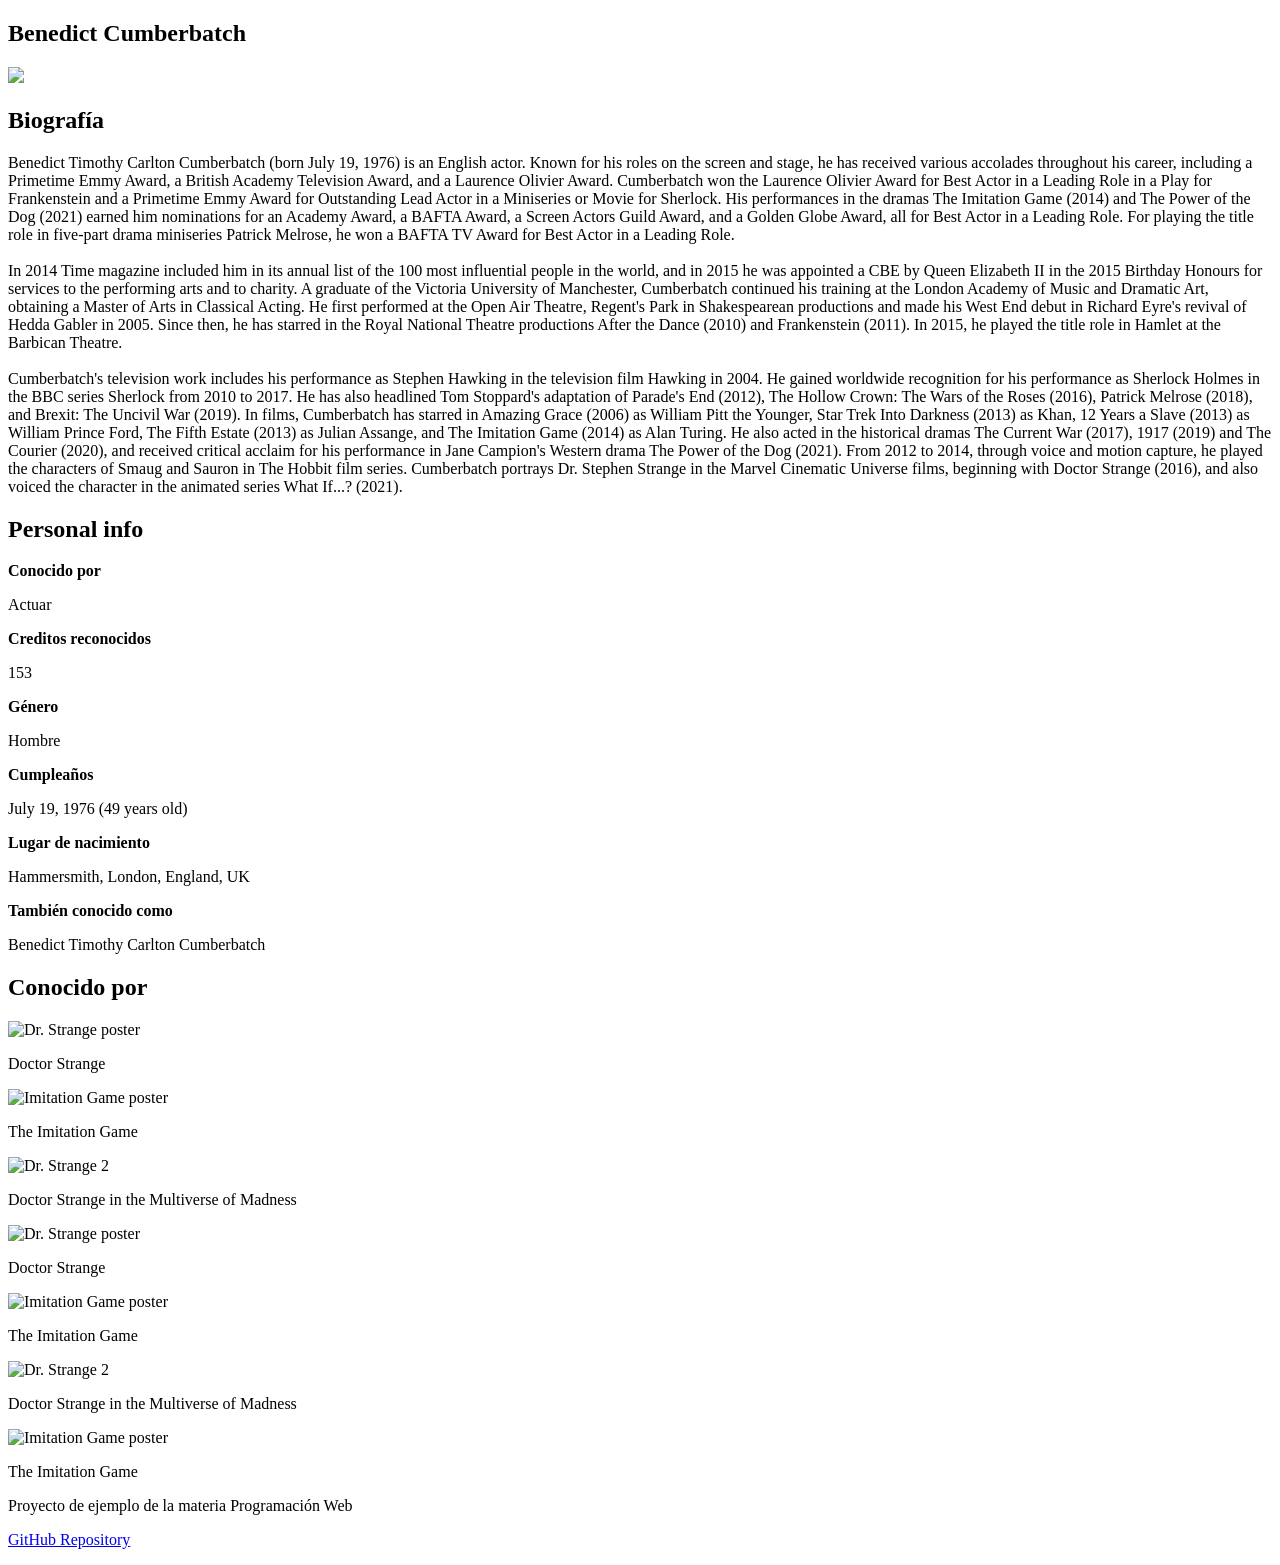
==== pages/actor-1.html @ d627224f "agregue una pagina nueva" ====
<!DOCTYPE html>
<html lang="es-mx">
  <head>
  <title>Página de actor Benedict Cumberbatch</title>
  <meta charset="UTF-8">
  <meta name="viewport" content="width=device-width, initial-scale=1">
  <link href="css/style-1.css" rel="stylesheet">
</head>

<body>
  <article>
    <h1 class="nombre">Benedict Cumberbatch</h1>
    <div class="actor-info">
      <img class="retrato" src="https://media.themoviedb.org/t/p/w600_and_h900_face/wz3MRiMmoz6b5X3oSzMRC9nLxY1.jpg">
      <header>
        <h2 class="bio-title"> Biografía</h2>
        <p class="bio-text"> Benedict Timothy Carlton Cumberbatch (born July 19, 1976) is an English actor. Known for his roles on the screen and stage, he has received various accolades throughout his career, including a Primetime Emmy Award, a British Academy Television Award, and a Laurence Olivier Award. Cumberbatch won the Laurence Olivier Award for Best Actor in a Leading Role in a Play for Frankenstein and a Primetime Emmy Award for Outstanding Lead Actor in a Miniseries or Movie for Sherlock. His performances in the dramas The Imitation Game (2014) and The Power of the Dog (2021) earned him nominations for an Academy Award, a BAFTA Award, a Screen Actors Guild Award, and a Golden Globe Award, all for Best Actor in a Leading Role. For playing the title role in five-part drama miniseries Patrick Melrose, he won a BAFTA TV Award for Best Actor in a Leading Role.<br><br>

          In 2014 Time magazine included him in its annual list of the 100 most influential people in the world, and in 2015 he was appointed a CBE by Queen Elizabeth II in the 2015 Birthday Honours for services to the performing arts and to charity. A graduate of the Victoria University of Manchester, Cumberbatch continued his training at the London Academy of Music and Dramatic Art, obtaining a Master of Arts in Classical Acting. He first performed at the Open Air Theatre, Regent's Park in Shakespearean productions and made his West End debut in Richard Eyre's revival of Hedda Gabler in 2005. Since then, he has starred in the Royal National Theatre productions After the Dance (2010) and Frankenstein (2011). In 2015, he played the title role in Hamlet at the Barbican Theatre. <br><br>

          Cumberbatch's television work includes his performance as Stephen Hawking in the television film Hawking in 2004. He gained worldwide recognition for his performance as Sherlock Holmes in the BBC series Sherlock from 2010 to 2017. He has also headlined Tom Stoppard's adaptation of Parade's End (2012), The Hollow Crown: The Wars of the Roses (2016), Patrick Melrose (2018), and Brexit: The Uncivil War (2019). In films, Cumberbatch has starred in Amazing Grace (2006) as William Pitt the Younger, Star Trek Into Darkness (2013) as Khan, 12 Years a Slave (2013) as William Prince Ford, The Fifth Estate (2013) as Julian Assange, and The Imitation Game (2014) as Alan Turing. He also acted in the historical dramas The Current War (2017), 1917 (2019) and The Courier (2020), and received critical acclaim for his performance in Jane Campion's Western drama The Power of the Dog (2021). From 2012 to 2014, through voice and motion capture, he played the characters of Smaug and Sauron in The Hobbit film series. Cumberbatch portrays Dr. Stephen Strange in the Marvel Cinematic Universe films, beginning with Doctor Strange (2016), and also voiced the character in the animated series What If...? (2021).
        </p>
      </header>
    </div>
    <div class="info-movies">
      <div class="personal-info">
        <h2>Personal info</h2>
        <b>Conocido por</b>
        <p>Actuar</p>
        <b>Creditos reconocidos</b>
        <p>153</p>
        <b>Género</b>
        <p>Hombre</p>
        <b>Cumpleaños</b>
        <p>July 19, 1976 (49 years old)</p>
        <b>Lugar de nacimiento</b>
        <p>Hammersmith, London, England, UK</p>
        <b>También conocido como</b>
        <p>Benedict Timothy Carlton Cumberbatch</p>
      </div>
      <div class="pelis">
        <h2>Conocido por</h2>
        <div class="cast">
          <div class="cast-item">
            <img src="https://media.themoviedb.org/t/p/w260_and_h390_face/xf8PbyQcR5ucXErmZNzdKR0s8ya.jpg" alt="Dr. Strange poster">
            <p> Doctor Strange</p>
          </div>
          <div class="cast-item">
            <img src="https://media.themoviedb.org/t/p/w260_and_h390_face/zSqJ1qFq8NXFfi7JeIYMlzyR0dx.jpg" alt="Imitation Game poster">
            <p> The Imitation Game</p>
          </div>
          <div class="cast-item">
            <img src="https://media.themoviedb.org/t/p/w260_and_h390_face/ddJcSKbcp4rKZTmuyWaMhuwcfMz.jpg" alt="Dr. Strange 2">
            <p> Doctor Strange in the Multiverse of Madness </p>
          </div>
          <div class="cast-item">
            <img src="https://media.themoviedb.org/t/p/w260_and_h390_face/xf8PbyQcR5ucXErmZNzdKR0s8ya.jpg" alt="Dr. Strange poster">
            <p> Doctor Strange</p>
          </div>
          <div class="cast-item">
            <img src="https://media.themoviedb.org/t/p/w260_and_h390_face/zSqJ1qFq8NXFfi7JeIYMlzyR0dx.jpg" alt="Imitation Game poster">
            <p> The Imitation Game</p>
          </div>
          <div class="cast-item">
            <img src="https://media.themoviedb.org/t/p/w260_and_h390_face/ddJcSKbcp4rKZTmuyWaMhuwcfMz.jpg" alt="Dr. Strange 2">
            <p> Doctor Strange in the Multiverse of Madness </p>
          </div>
          <div class="cast-item">
            <img src="https://media.themoviedb.org/t/p/w260_and_h390_face/zSqJ1qFq8NXFfi7JeIYMlzyR0dx.jpg" alt="Imitation Game poster">
            <p> The Imitation Game</p>
          </div>
        </div>
      </div>
    </div>

  </article>

  <footer>
    <p> Proyecto de ejemplo de la materia Programación Web</p>
    <p><a href="https://github.com/Cheshire03/ProgWeb.-HTML-CSS"> GitHub Repository</a></p>
  </footer>

</body>

</html>
    <script src='https://cdnjs.cloudflare.com/ajax/libs/jquery/3.7.1/jquery.min.js'></script>
<script src='https://cdnjs.cloudflare.com/ajax/libs/Readmore.js/2.2.1/readmore.min.js'></script><script  src="./script.js"></script>

  </body>
  
</html>
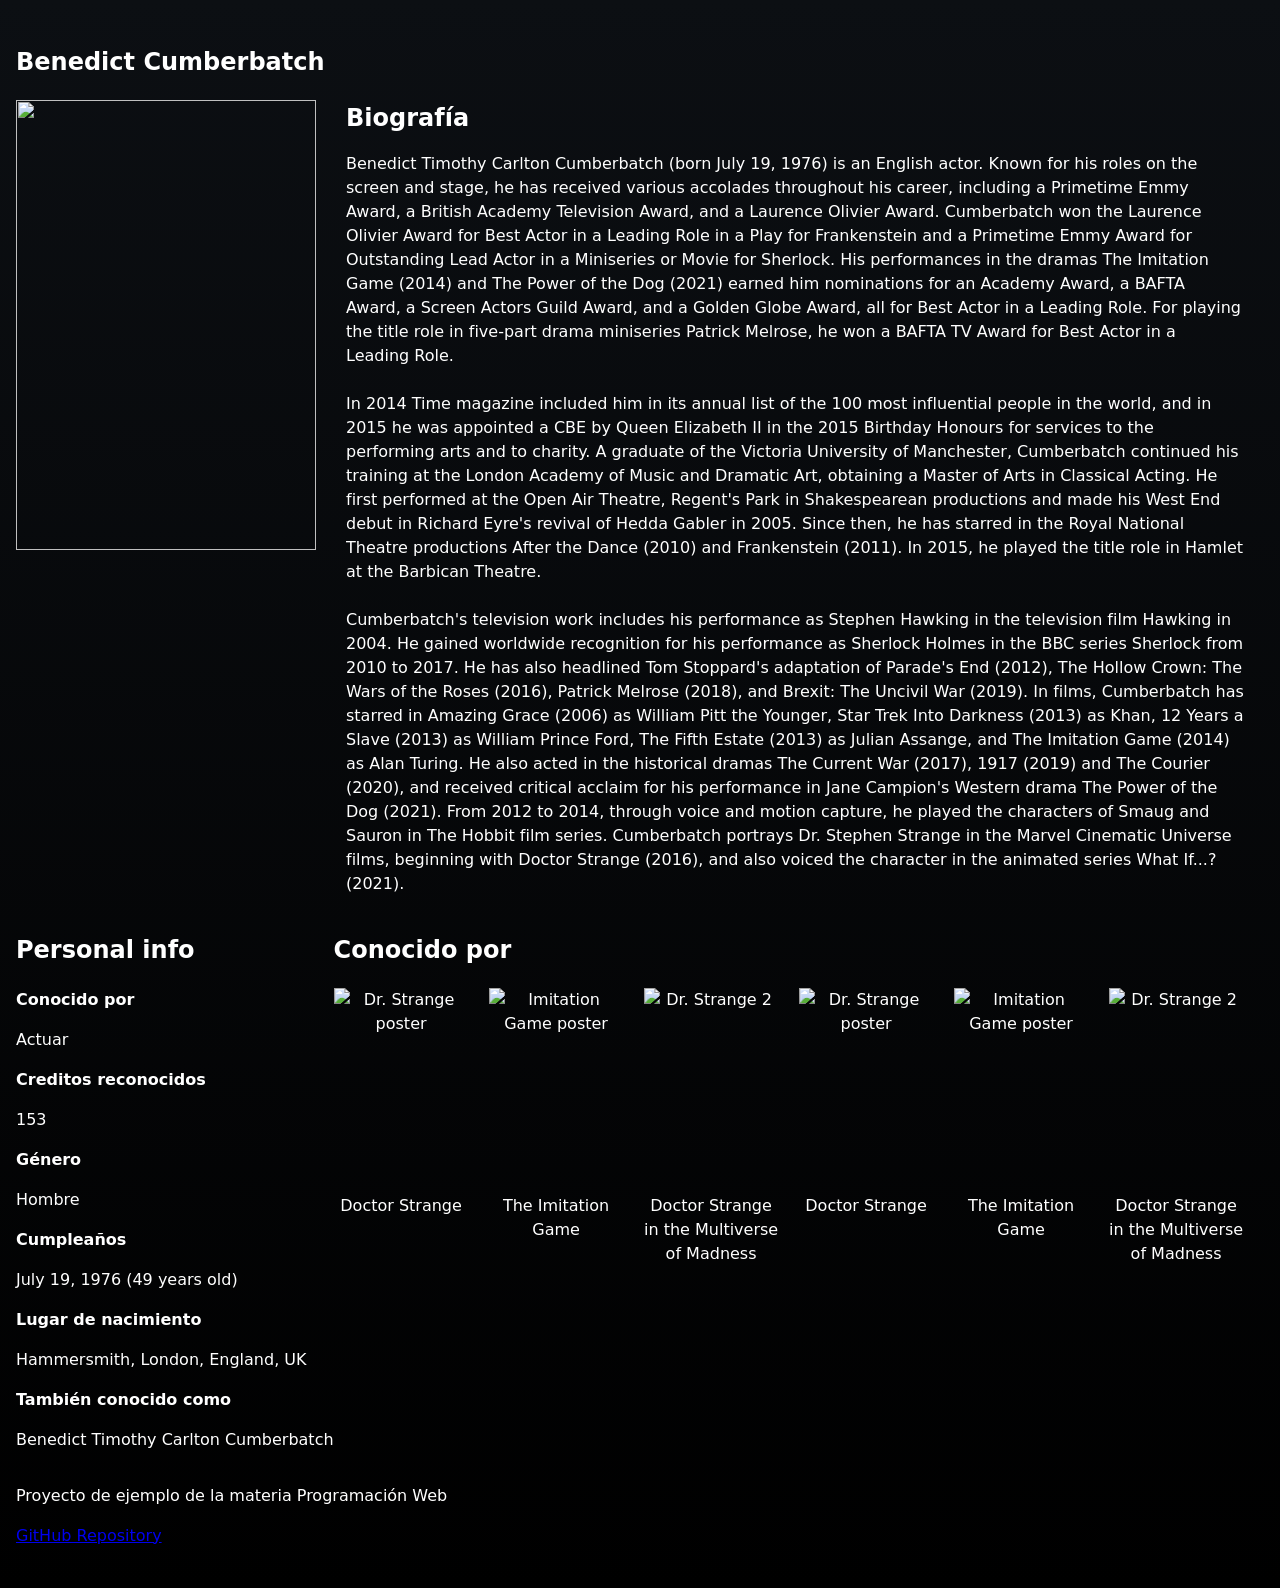
==== commit 2bae0b7c: "corrigiendo errores" ====
--- a/pages/actor-1.html
+++ b/pages/actor-1.html
@@ -4,7 +4,7 @@
   <title>Página de actor Benedict Cumberbatch</title>
   <meta charset="UTF-8">
   <meta name="viewport" content="width=device-width, initial-scale=1">
-  <link href="css/style-1.css" rel="stylesheet">
+  <link href="../css/style-1.css" rel="stylesheet">
 </head>
 
 <body>
@@ -84,7 +84,7 @@
 
 </html>
     <script src='https://cdnjs.cloudflare.com/ajax/libs/jquery/3.7.1/jquery.min.js'></script>
-<script src='https://cdnjs.cloudflare.com/ajax/libs/Readmore.js/2.2.1/readmore.min.js'></script><script  src="./script.js"></script>
+<script src='https://cdnjs.cloudflare.com/ajax/libs/Readmore.js/2.2.1/readmore.min.js'></script><script  src="../script.js"></script>
 
   </body>
   
--- a/css/style-1.css
+++ b/css/style-1.css
@@ -0,0 +1,94 @@
+* {
+  box-sizing: border-box; /* el width y height total incluye al padding y el border */
+}
+
+h1,
+h2 {
+  font-weight: bold;
+  font-weight: 600;
+}
+
+body {
+  padding: 1rem 0.5rem;
+  font-size: 1rem;
+  line-height: 1.5;
+  background: linear-gradient(to bottom, #0c0f13, #000);
+  min-height: 100vh;
+  color: white;
+  font-family: ui-sans-serif, system-ui, -apple-system, BlinkMacSystemFont,
+    "Segoe UI", Roboto, "Helvetica Neue", Arial, "Noto Sans", sans-serif,
+    "Apple Color Emoji", "Segoe UI Emoji", "Segoe UI Symbol", "Noto Color Emoji";
+}
+
+.bio-text {
+  overflow: hidden;
+  min-height: 0;
+}
+
+.retrato{
+  width:300px;
+  height:450px;
+  margin-right: 30px;
+
+}
+
+.actor-info {
+  display:flex;
+  color: white;
+  padding: 0px 20px 0px 0px;
+}
+.bio-title{
+  margin: 0px 0px 0px 0px;
+}
+.info-movies{
+  display:flex;
+}
+.pelis {
+  display: flex;
+  flex-direction: column;
+  flex: 1;
+  min-width: 0;
+}
+.cast {
+  display: flex;
+  justify-content: flex-start;
+  overflow-x: auto;
+  scrollbar-width: thin;
+  scrollbar-color: rgba(155, 155, 155, 0.5) transparent;
+  gap: 20px;
+  flex:0 1 auto;
+}
+
+.cast-item {
+  display: flex;
+  flex-direction: column;
+  align-items: center;
+  text-align: center;
+}
+
+.cast img {
+  height: 190px;
+  width: 135px;
+}
+
+footer {
+  display: block;
+}
+
+@media all and (max-width: 500px) {
+  .actor-info{
+    flex-direction: column;
+    align-items: center;
+    padding-bottom:20px;
+  }
+  .retrato {
+    width: 300px;
+    height: 450px;
+    margin: 0px 0px 20px 0px;
+  }
+  .info-movies{
+    flex-direction: column;
+    line-height:1rem;
+  }
+}
+
